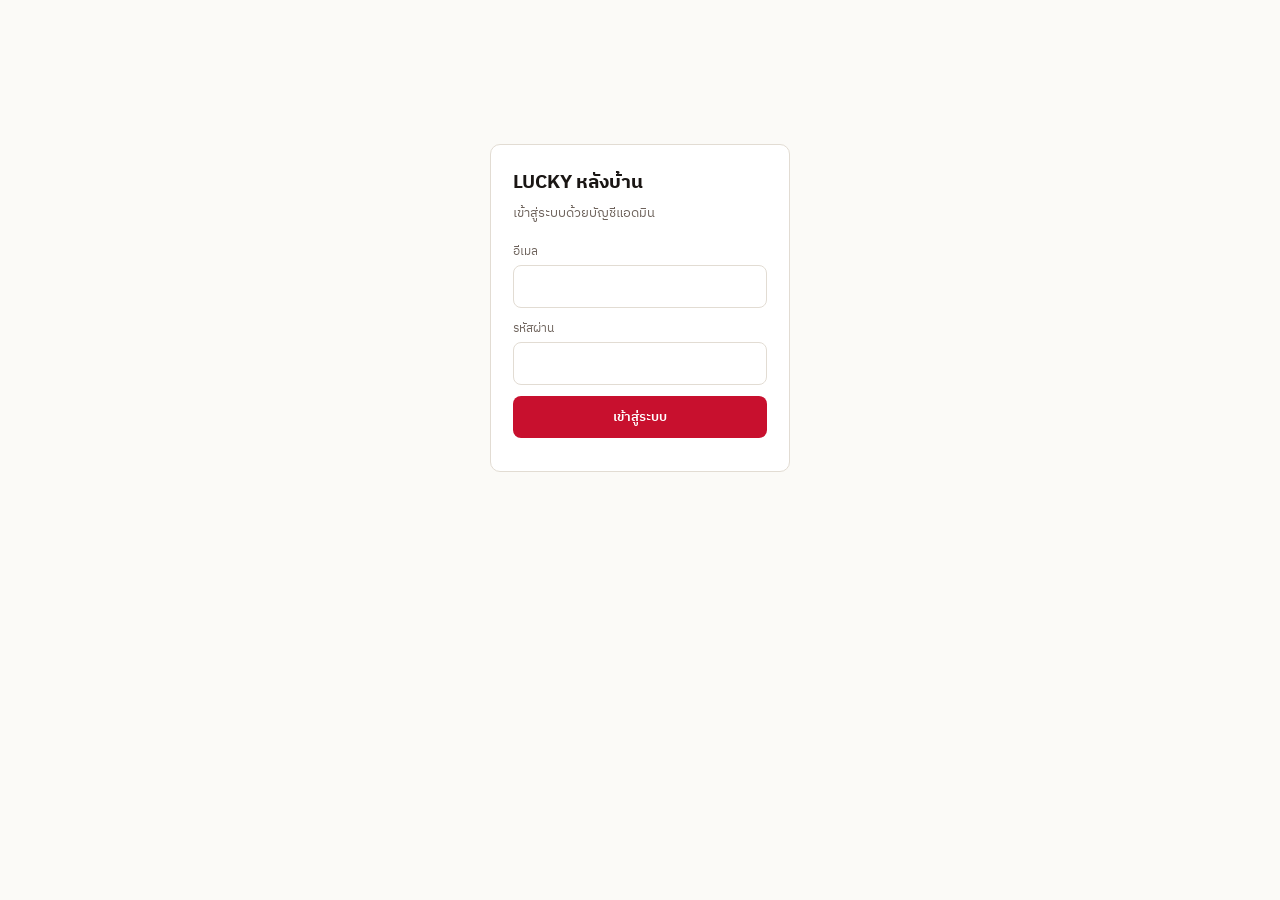
==== admin/index.html @ 614e85de "Add files via upload" ====
<!doctype html>
<html lang="th">
<head>
<meta charset="utf-8">
<meta name="viewport" content="width=device-width,initial-scale=1,viewport-fit=cover">
<title>LUCKY · หลังบ้าน</title>
<link rel="preconnect" href="https://fonts.gstatic.com" crossorigin>
<link href="https://fonts.googleapis.com/css2?family=IBM+Plex+Sans+Thai:wght@400;500;600&family=IBM+Plex+Mono:wght@400;500;600&display=swap" rel="stylesheet">
<style>
/* หลังบ้านตั้งใจให้คนละอารมณ์กับหน้าลูกค้า: สว่าง แน่น อ่านตัวเลขง่าย */
:root{
  --ink:#1A1614; --sub:#6E635C; --hair:#E2DCD3; --bg:#FBFAF7; --card:#fff;
  --stamp:#C8102E; --jade:#2E7D5B; --gold:#B4890F;
}
*{box-sizing:border-box}
body{margin:0;background:var(--bg);color:var(--ink);
  font-family:"IBM Plex Sans Thai",system-ui,sans-serif;font-size:14px}
button,input,select,textarea{font:inherit;color:inherit}
button{cursor:pointer;border:0;background:none}
.mono{font-family:"IBM Plex Mono",monospace;font-variant-numeric:tabular-nums}
a{color:var(--stamp)}

.top{position:sticky;top:0;z-index:20;background:var(--card);
  border-bottom:1px solid var(--hair);padding:12px 18px;
  display:flex;align-items:center;gap:14px;flex-wrap:wrap}
.top h1{margin:0;font-size:16px;font-weight:600;letter-spacing:.02em}
.top h1 i{color:var(--stamp);font-style:normal}
.who{margin-left:auto;font-size:12px;color:var(--sub)}

nav{display:flex;gap:2px;overflow-x:auto;padding:0 12px;background:var(--card);
  border-bottom:1px solid var(--hair);position:sticky;top:53px;z-index:19}
nav button{padding:11px 13px;font-size:13px;color:var(--sub);white-space:nowrap;
  border-bottom:2px solid transparent}
nav button.on{color:var(--ink);font-weight:600;border-bottom-color:var(--stamp)}

main{max-width:1080px;margin:0 auto;padding:18px 14px 80px}
section{display:none}section.on{display:block}
h2{font-size:14px;font-weight:600;margin:24px 0 10px;letter-spacing:.02em}
h2:first-child{margin-top:0}

.cards{display:grid;grid-template-columns:repeat(auto-fit,minmax(148px,1fr));gap:10px}
.card{background:var(--card);border:1px solid var(--hair);border-radius:10px;padding:13px 15px}
.card b{display:block;font-size:11px;color:var(--sub);font-weight:500;letter-spacing:.04em}
.card .v{font-family:"IBM Plex Mono",monospace;font-size:27px;font-weight:600;line-height:1.3}
.card .v small{font-size:13px;color:var(--sub);font-weight:400}
.card.hi .v{color:var(--stamp)}

.panel{background:var(--card);border:1px solid var(--hair);border-radius:10px;overflow:hidden}
.tbl{width:100%;border-collapse:collapse}
.tbl th{font-size:11px;color:var(--sub);font-weight:500;text-align:left;
  padding:9px 12px;border-bottom:1px solid var(--hair);white-space:nowrap;
  position:sticky;top:0;background:var(--card)}
.tbl td{padding:9px 12px;border-bottom:1px solid #F1EDE7;vertical-align:top}
.tbl tr:last-child td{border-bottom:0}
.tbl td.n{font-family:"IBM Plex Mono",monospace;font-weight:600}
.scroll{max-height:62vh;overflow:auto}
.empty{padding:30px;text-align:center;color:var(--sub);font-size:13px}

.tag{display:inline-block;font-size:10px;padding:2px 7px;border-radius:99px;
  border:1px solid var(--hair);color:var(--sub)}
.tag.win{border-color:var(--jade);color:var(--jade)}
.tag.adm{border-color:var(--gold);color:var(--gold)}

.bars{display:flex;align-items:flex-end;gap:4px;height:110px;
  padding:12px;background:var(--card);border:1px solid var(--hair);border-radius:10px}
.bars div{flex:1;background:var(--stamp);border-radius:2px 2px 0 0;min-height:2px;opacity:.85}
.bars div:hover{opacity:1}

.form{display:grid;gap:11px;max-width:440px}
label{display:block;font-size:12px;color:var(--sub);margin-bottom:4px}
input,select,textarea{width:100%;border:1px solid var(--hair);border-radius:8px;
  padding:9px 11px;background:#fff}
input:focus,select:focus,textarea:focus{outline:2px solid var(--stamp);outline-offset:-1px;border-color:transparent}
.two{display:grid;grid-template-columns:1fr 1fr;gap:10px}
.btn{background:var(--ink);color:#fff;border-radius:8px;padding:10px 16px;font-weight:600;font-size:13px}
.btn.red{background:var(--stamp)}
.btn.ghost{background:#fff;border:1px solid var(--hair);color:var(--ink)}
.btn:disabled{opacity:.5}
.bar-actions{display:flex;gap:8px;align-items:center;flex-wrap:wrap;margin-bottom:10px}
.bar-actions input,.bar-actions select{width:auto;min-width:150px}

.msg{padding:10px 13px;border-radius:8px;font-size:13px;margin:10px 0}
.msg.ok{background:#EAF6EF;color:#1C5F45}
.msg.bad{background:#FDECEC;color:#992028}

#login{max-width:340px;margin:16vh auto;padding:0 20px}
#login .panel{padding:22px}
#login h1{font-size:19px;margin:0 0 4px}
#login p{color:var(--sub);font-size:13px;margin:0 0 18px}
.hide{display:none!important}
</style>
</head>
<body>

<!-- ล็อกอิน -->
<div id="login">
  <div class="panel">
    <h1>LUCKY หลังบ้าน</h1>
    <p>เข้าสู่ระบบด้วยบัญชีแอดมิน</p>
    <div class="form">
      <div><label>อีเมล</label><input id="email" type="email" autocomplete="username"></div>
      <div><label>รหัสผ่าน</label><input id="pass" type="password" autocomplete="current-password"></div>
      <button class="btn red" id="btnLogin">เข้าสู่ระบบ</button>
      <div id="loginMsg"></div>
    </div>
  </div>
</div>

<!-- แอป -->
<div id="app" class="hide">
  <div class="top">
    <h1>LUCKY <i>·</i> หลังบ้าน</h1>
    <select id="drawPick" style="width:auto"></select>
    <span class="who" id="whoami"></span>
    <button class="btn ghost" id="btnLogout">ออก</button>
  </div>

  <nav>
    <button data-t="sum" class="on">ภาพรวม</button>
    <button data-t="entries">รายการจอง</button>
    <button data-t="links">ลิงก์</button>
    <button data-t="add">เพิ่มให้ลูกค้า</button>
    <button data-t="result">ประกาศผล</button>
    <button data-t="users">ผู้เล่น</button>
    <button data-t="settings">ตั้งค่า</button>
  </nav>

  <main>
    <!-- ภาพรวม -->
    <section id="s-sum" class="on">
      <div class="cards" id="kpi"></div>
      <h2>จำนวนคนจองย้อนหลัง 14 งวด</h2>
      <div class="bars" id="chart"></div>
      <h2>ประวัติ 31 งวดล่าสุด</h2>
      <div class="panel scroll"><table class="tbl" id="tblDraws"></table></div>
    </section>

    <!-- รายการจอง -->
    <section id="s-entries">
      <div class="bar-actions">
        <input id="qEntries" placeholder="ค้นชื่อ หรือ เลข">
        <button class="btn ghost" id="btnCsv">ดาวน์โหลด CSV</button>
      </div>
      <div class="panel scroll"><table class="tbl" id="tblEntries"></table></div>
    </section>

    <!-- ลิงก์ -->
    <section id="s-links">
      <h2>ผลของแต่ละลิงก์ในงวดนี้</h2>
      <div class="panel scroll"><table class="tbl" id="tblRefs"></table></div>
      <h2>คลิกล่าสุด 100 รายการ</h2>
      <div class="panel scroll"><table class="tbl" id="tblClicks"></table></div>
    </section>

    <!-- เพิ่มให้ลูกค้า -->
    <section id="s-add">
      <h2>เพิ่มเลขให้ลูกค้า</h2>
      <p style="color:var(--sub);font-size:13px;max-width:440px;margin-top:0">
        รายการที่เพิ่มจากหน้านี้ไม่นับสิทธิ์ฟรีของบัญชี LINE
        แต่ยังทับเลขที่มีเจ้าของแล้วไม่ได้
      </p>
      <div class="form">
        <div><label>ชื่อลูกค้า</label><input id="aName" maxlength="40"></div>
        <div class="two">
          <div><label>2 ตัวบน</label><input id="aTop" class="mono" maxlength="2" inputmode="numeric"></div>
          <div><label>2 ตัวล่าง</label><input id="aBottom" class="mono" maxlength="2" inputmode="numeric"></div>
        </div>
        <div><label>หมายเหตุ</label><input id="aNote" placeholder="เช่น ลูกค้าขอเพิ่มทาง LINE"></div>
        <button class="btn red" id="btnAdd">เพิ่มรายการ</button>
        <div id="addMsg"></div>
      </div>
    </section>

    <!-- ประกาศผล -->
    <section id="s-result">
      <h2>ประกาศผลงวดที่เลือก</h2>
      <div class="form">
        <div class="two">
          <div><label>ผล 2 ตัวบน</label><input id="rTop" class="mono" maxlength="2" inputmode="numeric"></div>
          <div><label>ผล 2 ตัวล่าง</label><input id="rBottom" class="mono" maxlength="2" inputmode="numeric"></div>
        </div>
        <button class="btn red" id="btnSettle">บันทึกผลและคำนวณรางวัล</button>
        <div id="resultMsg"></div>
      </div>
      <h2>ผู้ถูกรางวัล</h2>
      <div class="panel scroll"><table class="tbl" id="tblWinners"></table></div>
      <h2>บันทึกประจำงวด</h2>
      <div class="form">
        <textarea id="noteBox" rows="4" placeholder="บันทึกภายในของงวดนี้"></textarea>
        <button class="btn ghost" id="btnNote">บันทึก</button>
        <div id="noteMsg"></div>
      </div>
    </section>

    <!-- ผู้เล่น -->
    <section id="s-users">
      <div class="bar-actions"><input id="qUsers" placeholder="ค้นชื่อผู้เล่น"></div>
      <div class="panel scroll"><table class="tbl" id="tblUsers"></table></div>
    </section>

    <!-- ตั้งค่า -->
    <section id="s-settings">
      <h2>ข้อความและกติกาบนหน้าลูกค้า</h2>
      <div class="form" id="settingsForm"></div>
      <button class="btn red" id="btnSaveSettings" style="margin-top:12px">บันทึกการตั้งค่า</button>
      <div id="setMsg"></div>
    </section>
  </main>
</div>

<script src="../config.js"></script>
<script type="module" src="admin.js"></script>
</body>
</html>
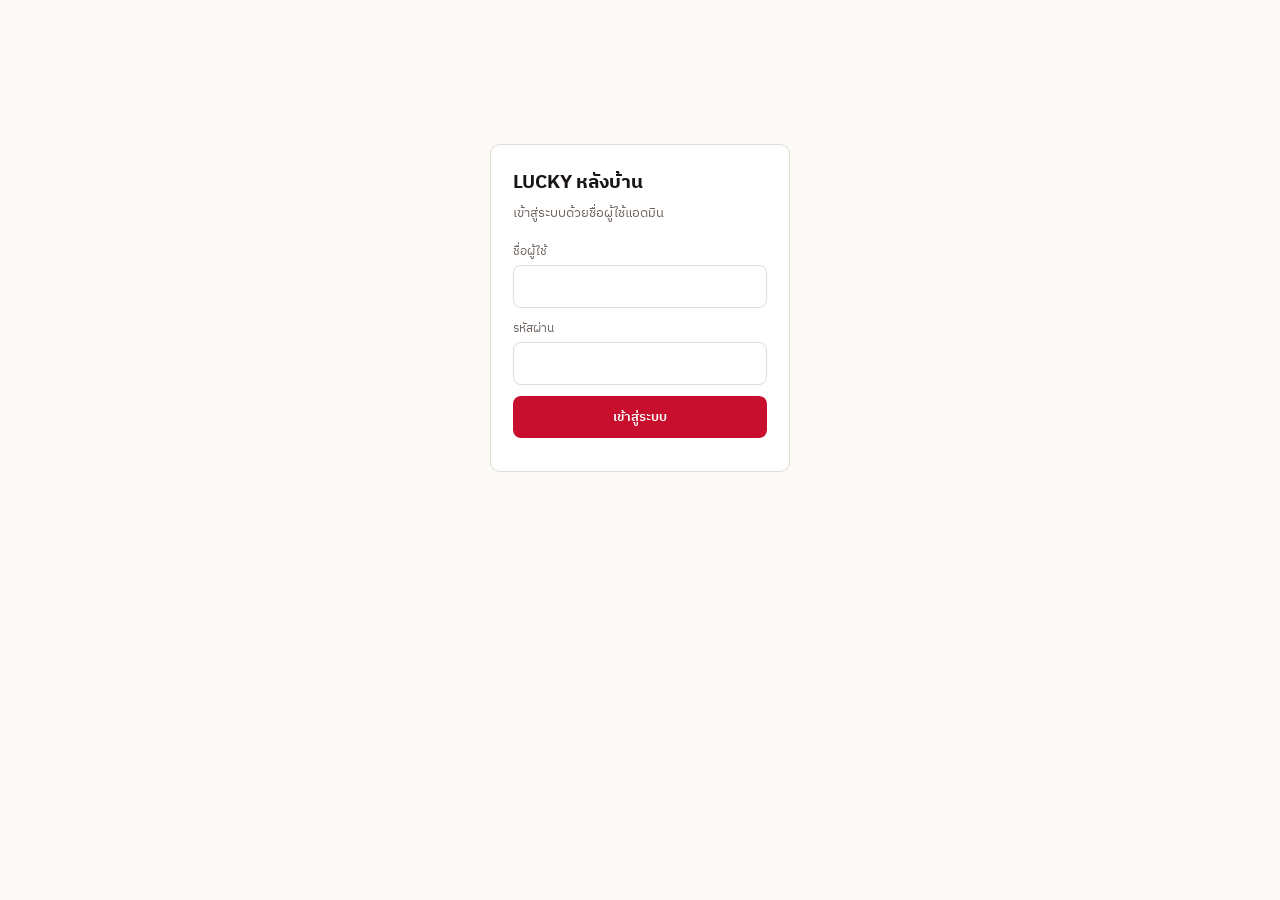
==== commit d1ba4d33: "Update index.html" ====
--- a/admin/index.html
+++ b/admin/index.html
@@ -96,9 +96,9 @@
 <div id="login">
   <div class="panel">
     <h1>LUCKY หลังบ้าน</h1>
-    <p>เข้าสู่ระบบด้วยบัญชีแอดมิน</p>
+    <p>เข้าสู่ระบบด้วยชื่อผู้ใช้แอดมิน</p>
     <div class="form">
-      <div><label>อีเมล</label><input id="email" type="email" autocomplete="username"></div>
+      <div><label>ชื่อผู้ใช้</label><input id="email" type="text" autocomplete="username" autocapitalize="off" spellcheck="false"></div>
       <div><label>รหัสผ่าน</label><input id="pass" type="password" autocomplete="current-password"></div>
       <button class="btn red" id="btnLogin">เข้าสู่ระบบ</button>
       <div id="loginMsg"></div>
